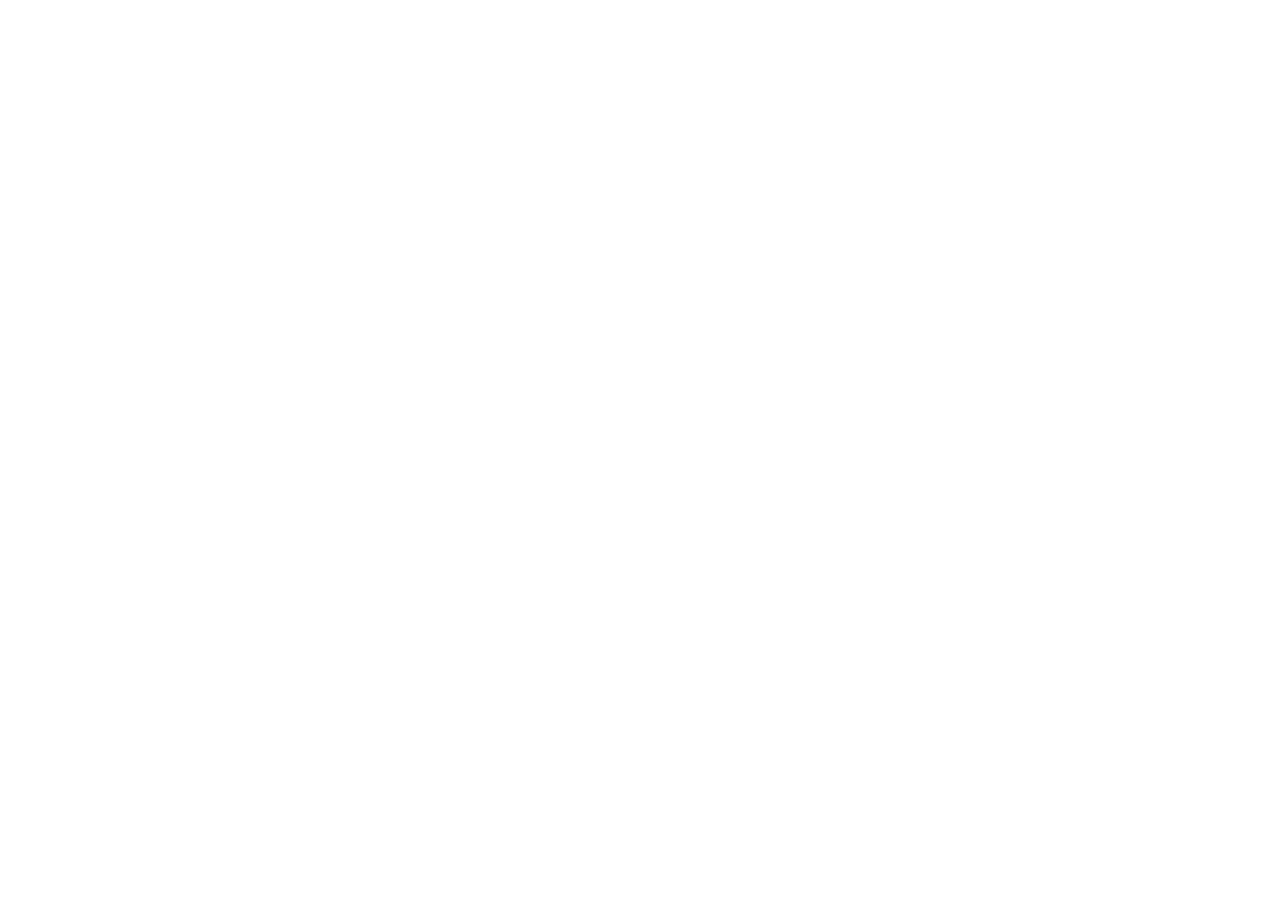
==== onepage.html @ 6f285bf1 "media" ====
<!DOCTYPE html>
<html lang="en">
    <head>
        <!-- The above 3 meta tags *must* come first in the head; any other head content must come *after* these tags -->
        <meta property="og:image" content="">
        <meta property="og:title" content="DOBLE R ESTUDIOS">
        <meta property="og:image" content="">
        <meta charset="utf-8">
        <meta http-equiv="X-UA-Compatible" content="IE=edge">
        <meta name="viewport" content="width=device-width, initial-scale=1">
        <meta name="description" content="Servicios de aquitectura, ingenieria y proyectos.">
      
        <title>Doble R estudios</title>
      
        <!-- favicon -->
        <link rel="shortcut icon" href="image/favicon01.ico">
      
        <!-- Bootstrap -->
        <link href="css/bootstrap.min.css" rel="stylesheet">
        <!-- Font-awesome -->
        <link href="css/font-awesome.min.css" rel="stylesheet" type="text/css">
        
        <!-- Fonts -->
        
        
        <!-- Custom -->
        <link href="css/main.css" rel="stylesheet">
        
        <!-- HTML5 shim and Respond.js for IE8 support of HTML5 elements and media queries -->
        <!-- WARNING: Respond.js doesn't work if you view the page via file:// -->
        <!--[if lt IE 9]>
        <script src="https://oss.maxcdn.com/html5shiv/3.7.3/html5shiv.min.js"></script>
        <script src="https://oss.maxcdn.com/respond/1.4.2/respond.min.js"></script>
        <![endif]-->
    </head>
    <body>
        <div class="content">
            
            
        </div>
        
    </body>
    <script src="js/jquery-3.2.1.min.js"></script>
    <script src="js/bootstrap.min.js"></script>
    <script src="js/main.js"></script>
    <!-- Include all compiled plugins (below), or include individual files as needed -->
    <script>
  (function(i,s,o,g,r,a,m){i['GoogleAnalyticsObject']=r;i[r]=i[r]||function(){
  (i[r].q=i[r].q||[]).push(arguments)},i[r].l=1*new Date();a=s.createElement(o),
  m=s.getElementsByTagName(o)[0];a.async=1;a.src=g;m.parentNode.insertBefore(a,m)
  })(window,document,'script','https://www.google-analytics.com/analytics.js','ga');

  ga('create', 'UA-87775641-2', 'auto');
  ga('send', 'pageview');

</script>
</html>
---- css/main.css ----
/* =============================================================================
  RESETS
============================================================================= */

html,
body,
div,
h1,
p,
a,
video {
  margin: 0;
  padding: 0;
}

/* =============================================================================
  FONTS
============================================================================= */



/* =============================================================================
  HTML, BODY
============================================================================= */

html,
body {
  height: 100%;
}

/* =============================================================================
  HEADER
============================================================================= */



/* =============================================================================
  FOOTER
============================================================================= */



/* =============================================================================
  INDEX
============================================================================= */


.video {
  position: fixed;
  top: 50%; left: 50%;
  z-index: 1;
  min-width: 100%;
  min-height: 100%;
  width: auto;
  height: auto;
  transform: translate(-50%, -50%);
}


.content {
  position: relative;
  z-index: 2;
  top:50%;
}

.btn-big{
  border:2px solid white;
}

/* =============================================================================
  ONE PAGE
============================================================================= */



/* =============================================================================
  LANDINGS
============================================================================= */
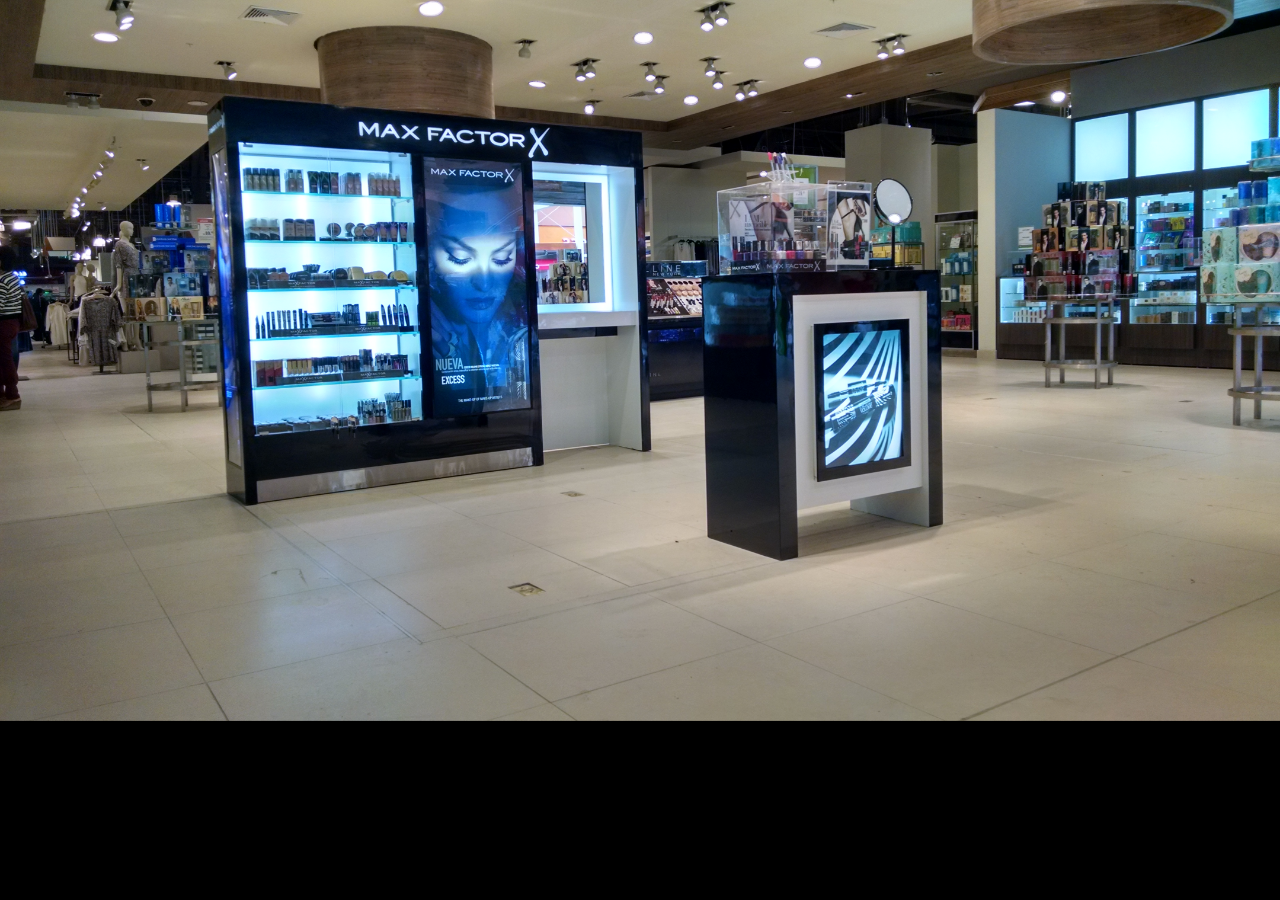
==== commit b341d0fc: "cambios a local" ====
--- a/onepage.html
+++ b/onepage.html
@@ -34,8 +34,28 @@
         <![endif]-->
     </head>
     <body>
-        <div class="content">
+        <div class="conainer-fluid">
+            <div class="light-blue"></div>
+            <div id="dobler-slide" class="carousel slide" data-ride="carousel">
+              <!-- Indicators -->
             
+              <!-- Wrapper for slides -->
+              <div class="carousel-inner">
+                <div class="item active">
+                  <img class="img-responsive" src="img/1.jpg" alt="Slide 1">
+                </div>
+            
+                <div class="item">
+                  <img class="img-responsive" src="img/2.jpg" alt="Slide 2">
+                </div>
+            
+                <div class="item">
+                  <img class="img-responsive" src="img/3.jpg" alt="Slide 3">
+                </div>
+              </div>
+            
+              <!-- Left and right controls -->
+            </div>
             
         </div>
         
--- a/css/main.css
+++ b/css/main.css
@@ -26,6 +26,7 @@
 html,
 body {
   height: 100%;
+  background-color: black;
 }
 
 /* =============================================================================
@@ -47,7 +48,8 @@
 
 .video {
   position: fixed;
-  top: 50%; left: 50%;
+  top: 50%; 
+  left: 50%;
   z-index: 1;
   min-width: 100%;
   min-height: 100%;
@@ -60,11 +62,19 @@
 .content {
   position: relative;
   z-index: 2;
-  top:50%;
+  top: 25%;
 }
 
-.btn-big{
-  border:2px solid white;
+.btn-big div{
+    width: 8em!important;
+    height: 2em!important;
+    border: solid 2px white;
+    padding: 2%;
+    vertical-align: middle;
+    font-size: 2em;
+}
+.btn-big div:hover{
+    background-color: #2a95be;
 }
 
 /* =============================================================================
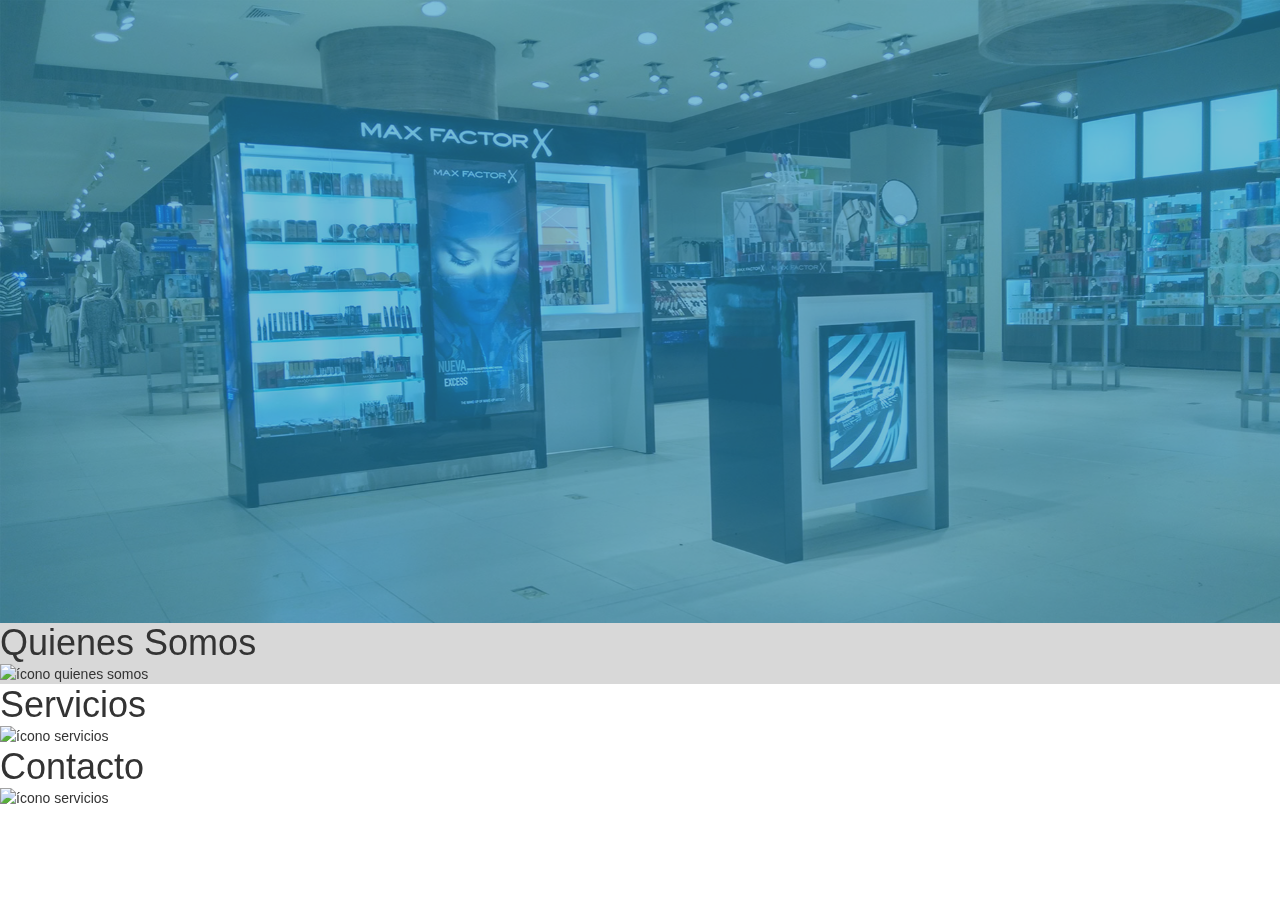
==== commit 9c2b502b: "content" ====
--- a/onepage.html
+++ b/onepage.html
@@ -21,7 +21,7 @@
         <link href="css/font-awesome.min.css" rel="stylesheet" type="text/css">
         
         <!-- Fonts -->
-        
+        <link href="https://fonts.googleapis.com/css?family=Raleway:700" rel="stylesheet"> 
         
         <!-- Custom -->
         <link href="css/main.css" rel="stylesheet">
@@ -35,10 +35,8 @@
     </head>
     <body>
         <div class="conainer-fluid">
-            <div class="light-blue"></div>
             <div id="dobler-slide" class="carousel slide" data-ride="carousel">
-              <!-- Indicators -->
-            
+              <div class="light-blue"></div>
               <!-- Wrapper for slides -->
               <div class="carousel-inner">
                 <div class="item active">
@@ -53,25 +51,53 @@
                   <img class="img-responsive" src="img/3.jpg" alt="Slide 3">
                 </div>
               </div>
+            </div>
+            <section id="nosotros">
+              <div class="title nosotros">
+                <h1>Quienes Somos</h1>
+                <img src="img/nostros.png" alt="ícono quienes somos"/>
+              </div>
+              <div class="col-lg-6 col-md-6 col-sm-6 col-xs-12">
+                  
+              </div> 
+              <div class="col-lg-6 col-md-6 col-sm-6 col-xs-12">
+              </div>
+            </section>
+            <section id="servicios">
+              <div class="title servicios">
+                <h1>Servicios</h1>
+                <img src="img/servicios.png" alt="ícono servicios"/>
+              </div>
+              <div class="container">
+                <div class="row">
+                  <div class="col-lg-3 col-md-3 col-sm-3 col-xs-12"></div>
+                  <div class="col-lg-3 col-md-3 col-sm-3 col-xs-12"></div>
+                  <div class="col-lg-3 col-md-3 col-sm-3 col-xs-12"></div>
+                  <div class="col-lg-3 col-md-3 col-sm-3 col-xs-12"></div>
+                </div>
+              </div>
+            </section>
+            <section id="contacto">
+              <div class="title contacto">
+                <h1>Contacto</h1>
+                <img src="img/contacto.png" alt="ícono servicios"/>
+              </div>
+              <div class="col-lg-6 col-md-6 col-sm-6 col-xs-12">
+                  <div class="col-lg-4 col-lg-offset-4 col-md-4 col-md-offset-4 col-sm-10 col-sm-offset-1 col-xs-12">
+                    
+                  </div>
+              </div> 
+              <div class="col-lg-6 col-md-6 col-sm-6 col-xs-12">
+                  
+              </div> 
+            </section>
             
-              <!-- Left and right controls -->
-            </div>
             
         </div>
-        
-    </body>
+    
+    
     <script src="js/jquery-3.2.1.min.js"></script>
     <script src="js/bootstrap.min.js"></script>
     <script src="js/main.js"></script>
-    <!-- Include all compiled plugins (below), or include individual files as needed -->
-    <script>
-  (function(i,s,o,g,r,a,m){i['GoogleAnalyticsObject']=r;i[r]=i[r]||function(){
-  (i[r].q=i[r].q||[]).push(arguments)},i[r].l=1*new Date();a=s.createElement(o),
-  m=s.getElementsByTagName(o)[0];a.async=1;a.src=g;m.parentNode.insertBefore(a,m)
-  })(window,document,'script','https://www.google-analytics.com/analytics.js','ga');
-
-  ga('create', 'UA-87775641-2', 'auto');
-  ga('send', 'pageview');
-
-</script>
+    </body>
 </html>--- a/css/main.css
+++ b/css/main.css
@@ -17,7 +17,85 @@
   FONTS
 ============================================================================= */
 
+@font-face {
+    font-family: 'ariapenciroman';
+    src: url('../fonts/ariapenciroman.eot');
+    src: url('../fonts/ariapenciroman.eot') format('embedded-opentype'),
+         url('../fonts/ariapenciroman.woff') format('woff'),
+         url('../fonts/ariapenciroman.ttf') format('truetype'),
+         url('../fonts/ariapenciroman.svg#ariapenciroman') format('svg');
+}
 
+@font-face {
+    font-family: 'Helvetica-Bold';
+    src: url('../fonts/Helvetica-Bold.eot');
+    src: url('../fonts/Helvetica-Bold.eot') format('embedded-opentype'),
+         url('../fonts/Helvetica-Bold.woff') format('woff'),
+         url('../fonts/Helvetica-Bold.ttf') format('truetype'),
+         url('../fonts/Helvetica-Bold.svg#Helvetica-Bold') format('svg');
+}
+
+@font-face {
+    font-family: 'HelveticaLTStd-Bold';
+    src: url('../fonts/HelveticaLTStd-Bold.eot');
+    src: url('../fonts/HelveticaLTStd-Bold.eot') format('embedded-opentype'),
+         url('../fonts/HelveticaLTStd-Bold.woff') format('woff'),
+         url('../fonts/HelveticaLTStd-Bold.ttf') format('truetype'),
+         url('../fonts/HelveticaLTStd-Bold.svg#HelveticaLTStd-Bold') format('svg');
+}
+@font-face {
+    font-family: 'ralewayblack';
+    src: url('../fonts/ralewayblack.eot');
+    src: url('../fonts/ralewayblack.eot') format('embedded-opentype'),
+         url('../fonts/ralewayblack.woff') format('woff'),
+         url('../fonts/ralewayblack.ttf') format('truetype'),
+         url('../fonts/ralewayblack.svg#ralewayblack') format('svg');
+}
+
+@font-face {
+    font-family: 'HelveticaLTStd-BoldCond';
+    src: url('../fonts/HelveticaLTStd-BoldCond.eot');
+    src: url('../fonts/HelveticaLTStd-BoldCond.eot') format('embedded-opentype'),
+         url('../fonts/HelveticaLTStd-BoldCond.woff') format('woff'),
+         url('../fonts/HelveticaLTStd-BoldCond.ttf') format('truetype'),
+         url('../fonts/HelveticaLTStd-BoldCond.svg#HelveticaLTStd-BoldCond') format('svg');
+}
+@font-face {
+    font-family: 'HelveticaLTStd-Light';
+    src: url('../fonts/HelveticaLTStd-Light.eot');
+    src: url('../fonts/HelveticaLTStd-Light.eot') format('embedded-opentype'),
+         url('../fonts/HelveticaLTStd-Light.woff') format('woff'),
+         url('../fonts/HelveticaLTStd-Light.ttf') format('truetype'),
+         url('../fonts/HelveticaLTStd-Light.svg#HelveticaLTStd-Light') format('svg');
+}
+@font-face {
+    font-family: 'HelveticaLTStd-Roman';
+    src: url('../fonts/HelveticaLTStd-Roman.eot');
+    src: url('../fonts/HelveticaLTStd-Roman.eot') format('embedded-opentype'),
+         url('../fonts/HelveticaLTStd-Roman.woff') format('woff'),
+         url('../fonts/HelveticaLTStd-Roman.ttf') format('truetype'),
+         url('../fonts/HelveticaLTStd-Roman.svg#HelveticaLTStd-Roman') format('svg');
+}
+
+@font-face {
+    font-family: 'HelveticaNeue-Light';
+    src: url('../fonts/HelveticaNeue-Light.eot');
+    src: url('../fonts/HelveticaNeue-Light.eot') format('embedded-opentype'),
+         url('../fonts/HelveticaNeue-Light.woff2') format('woff2'),
+         url('../fonts/HelveticaNeue-Light.woff') format('woff'),
+         url('../fonts/HelveticaNeue-Light.ttf') format('truetype'),
+         url('../fonts/HelveticaNeue-Light.svg#HelveticaNeue-Light') format('svg');
+}
+
+@font-face {
+    font-family: 'HelveticaRoundedLTStd-BdCn';
+    src: url('../fonts/HelveticaRoundedLTStd-BdCn.eot');
+    src: url('../fonts/HelveticaRoundedLTStd-BdCn.eot') format('embedded-opentype'),
+         url('../fonts/HelveticaRoundedLTStd-BdCn.woff2') format('woff2'),
+         url('../fonts/HelveticaRoundedLTStd-BdCn.woff') format('woff'),
+         url('../fonts/HelveticaRoundedLTStd-BdCn.ttf') format('truetype'),
+         url('../fonts/HelveticaRoundedLTStd-BdCn.svg#HelveticaRoundedLTStd-BdCn') format('svg');
+}
 
 /* =============================================================================
   HTML, BODY
@@ -26,7 +104,6 @@
 html,
 body {
   height: 100%;
-  background-color: black;
 }
 
 /* =============================================================================
@@ -46,16 +123,21 @@
 ============================================================================= */
 
 
-.video {
-  position: fixed;
-  top: 50%; 
-  left: 50%;
-  z-index: 1;
-  min-width: 100%;
-  min-height: 100%;
-  width: auto;
-  height: auto;
-  transform: translate(-50%, -50%);
+#my-video { 
+    position: fixed;
+    top: 50%;
+    left: 50%;
+    min-width: 100%;
+    min-height: 100%;
+    width: auto;
+    height: auto;
+    z-index: -100;
+    -ms-transform: translateX(-50%) translateY(-50%);
+    -moz-transform: translateX(-50%) translateY(-50%);
+    -webkit-transform: translateX(-50%) translateY(-50%);
+    transform: translateX(-50%) translateY(-50%);
+    background: url(plano.jpg) no-repeat;
+    background-size: cover; 
 }
 
 
@@ -63,6 +145,11 @@
   position: relative;
   z-index: 2;
   top: 25%;
+}
+
+
+.btn-big, .btn-big:hover, .btn-big:active, .btn-big:focus{
+  text-decoration:none;
 }
 
 .btn-big div{
@@ -75,12 +162,31 @@
 }
 .btn-big div:hover{
     background-color: #2a95be;
+    
 }
+
+.light-blue{
+  background: rgba(42,149,190,.6);
+  width: 100%;
+  height: 100%;
+  position: absolute;
+  top: 0;
+  z-index:100;
+}
+
+#dobler-slide{
+  z-index:-1;
+}
+
+
 
 /* =============================================================================
   ONE PAGE
 ============================================================================= */
 
+#nosotros{
+  background-image: url('../img/quienes_somos.png');
+}
 
 
 /* =============================================================================
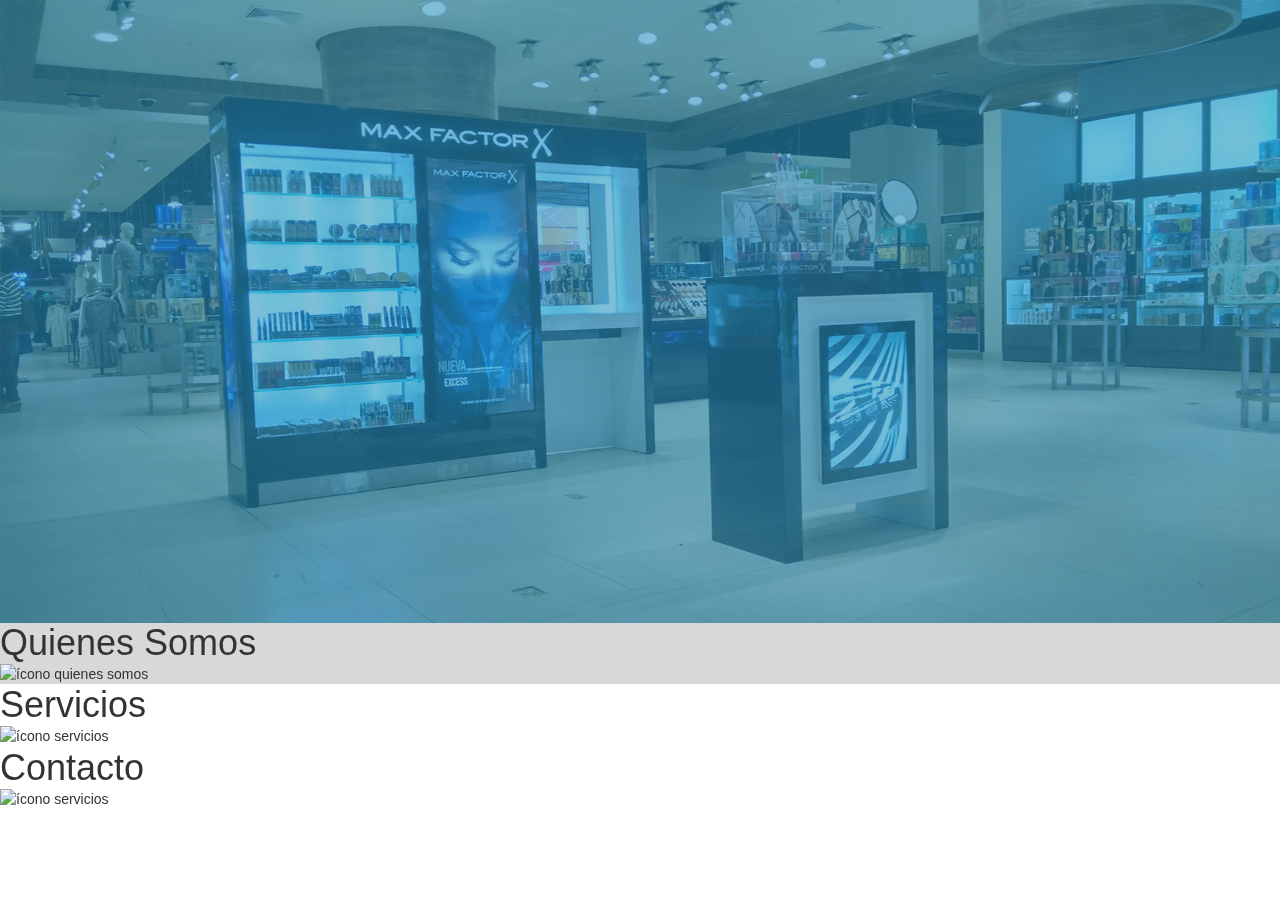
==== commit 114399d2: "estructuras" ====
--- a/onepage.html
+++ b/onepage.html
@@ -70,10 +70,14 @@
               </div>
               <div class="container">
                 <div class="row">
-                  <div class="col-lg-3 col-md-3 col-sm-3 col-xs-12"></div>
-                  <div class="col-lg-3 col-md-3 col-sm-3 col-xs-12"></div>
-                  <div class="col-lg-3 col-md-3 col-sm-3 col-xs-12"></div>
-                  <div class="col-lg-3 col-md-3 col-sm-3 col-xs-12"></div>
+                  <div class="col-lg-4 col-md-4 col-sm-4 col-xs-12"></div>
+                  <div class="col-lg-4 col-md-4 col-sm-4 col-xs-12"></div>
+                  <div class="col-lg-4 col-md-4 col-sm-4 col-xs-12"></div>
+                </div>
+                 <div class="row">
+                  <div class="col-lg-4 col-md-4 col-sm-4 col-xs-12"></div>
+                  <div class="col-lg-4 col-md-4 col-sm-4 col-xs-12"></div>
+                  <div class="col-lg-4 col-md-4 col-sm-4 col-xs-12"></div>
                 </div>
               </div>
             </section>
--- a/css/main.css
+++ b/css/main.css
@@ -43,6 +43,7 @@
          url('../fonts/HelveticaLTStd-Bold.ttf') format('truetype'),
          url('../fonts/HelveticaLTStd-Bold.svg#HelveticaLTStd-Bold') format('svg');
 }
+
 @font-face {
     font-family: 'ralewayblack';
     src: url('../fonts/ralewayblack.eot');
@@ -60,6 +61,7 @@
          url('../fonts/HelveticaLTStd-BoldCond.ttf') format('truetype'),
          url('../fonts/HelveticaLTStd-BoldCond.svg#HelveticaLTStd-BoldCond') format('svg');
 }
+
 @font-face {
     font-family: 'HelveticaLTStd-Light';
     src: url('../fonts/HelveticaLTStd-Light.eot');
@@ -68,6 +70,7 @@
          url('../fonts/HelveticaLTStd-Light.ttf') format('truetype'),
          url('../fonts/HelveticaLTStd-Light.svg#HelveticaLTStd-Light') format('svg');
 }
+
 @font-face {
     font-family: 'HelveticaLTStd-Roman';
     src: url('../fonts/HelveticaLTStd-Roman.eot');
@@ -81,7 +84,6 @@
     font-family: 'HelveticaNeue-Light';
     src: url('../fonts/HelveticaNeue-Light.eot');
     src: url('../fonts/HelveticaNeue-Light.eot') format('embedded-opentype'),
-         url('../fonts/HelveticaNeue-Light.woff2') format('woff2'),
          url('../fonts/HelveticaNeue-Light.woff') format('woff'),
          url('../fonts/HelveticaNeue-Light.ttf') format('truetype'),
          url('../fonts/HelveticaNeue-Light.svg#HelveticaNeue-Light') format('svg');
@@ -91,7 +93,6 @@
     font-family: 'HelveticaRoundedLTStd-BdCn';
     src: url('../fonts/HelveticaRoundedLTStd-BdCn.eot');
     src: url('../fonts/HelveticaRoundedLTStd-BdCn.eot') format('embedded-opentype'),
-         url('../fonts/HelveticaRoundedLTStd-BdCn.woff2') format('woff2'),
          url('../fonts/HelveticaRoundedLTStd-BdCn.woff') format('woff'),
          url('../fonts/HelveticaRoundedLTStd-BdCn.ttf') format('truetype'),
          url('../fonts/HelveticaRoundedLTStd-BdCn.svg#HelveticaRoundedLTStd-BdCn') format('svg');
@@ -160,6 +161,7 @@
     vertical-align: middle;
     font-size: 2em;
 }
+
 .btn-big div:hover{
     background-color: #2a95be;
     
